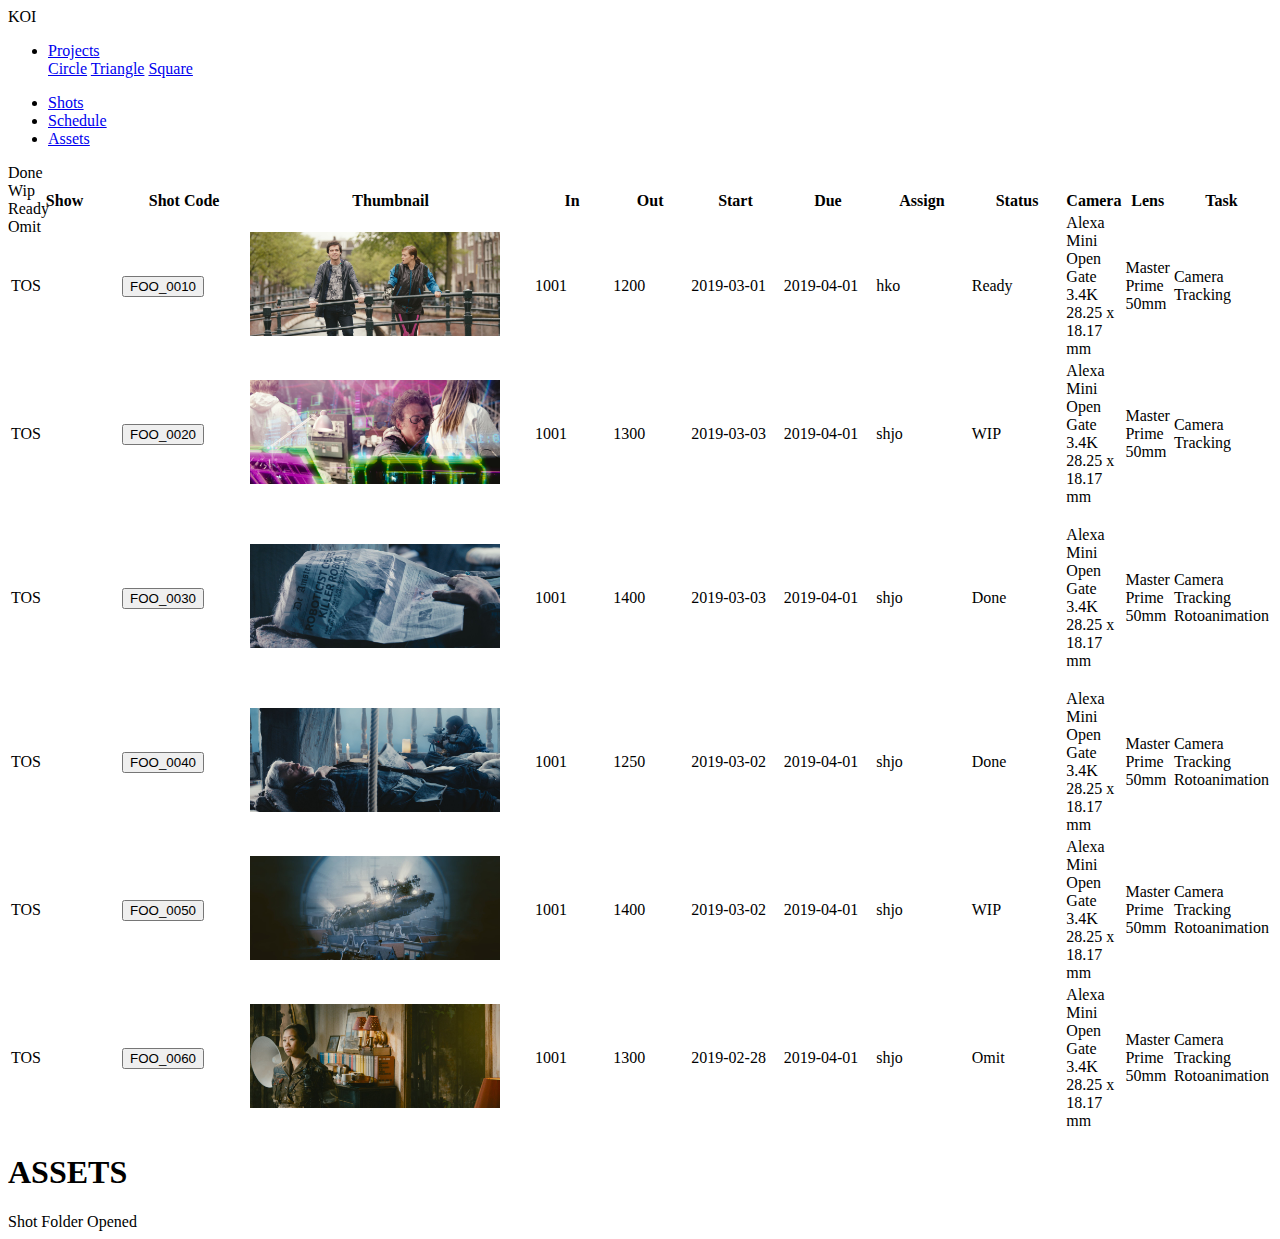
==== index.html @ a9abe132 "edit table" ====
<!doctype html>
<html lang="en">
  <head>
    <!-- Required meta tags -->
    <meta charset="utf-8">
    <meta name="viewport" content="width=device-width, initial-scale=1, shrink-to-fit=no">

    <!-- Bootstrap CSS -->
    <link rel="stylesheet" href="css/bootstrap.min.css">

    <!-- Excel Table Filter CSS -->
    <link rel="stylesheet" href="css/excel-bootstrap-table-filter-style.css">

    <link rel="stylesheet" href="css/fullcalendar.css">


    <style>
      #calendar {
        max-width: 1000px;
        margin: 0 auto;
        padding: 0;
        font-family: "Lucida Grande",Helvetica,Arial,Verdana,sans-serif;
        font-size: 14px;
      }
    </style>



    <title>KOI</title>
  </head>
  <body>

    <!-- Image and text -->
    <nav class="navbar sticky-top navbar-expand-md navbar-light bg-light">
      <span class="navbar-brand m-1 h1">
          KOI
      </span>
        <ul class="navbar-nav mr-auto">
          <li class="nav-item dropdown">
            <a class="nav-link dropdown-toggle m-1" href="#" id="dropdown01" data-toggle="dropdown" aria-haspopup="true" aria-expanded="false">
              Projects
            </a>
            <div class="dropdown-menu" aria-labelledby="dropdown01">
              <a class="dropdown-item" href="#">Circle</a>
              <a class="dropdown-item" href="#">Triangle</a>
              <a class="dropdown-item" href="#">Square</a>
            </div>
          </li>
        </ul>
    </nav>

    <ul class="nav nav-pills m-2" id="pills-tab" role="tablist">
      <li class="nav-item">
        <a class="nav-link active" id="pills-home-tab" data-toggle="pill" href="#pills-home" role="tab" aria-controls="pills-home" aria-selected="true">Shots</a>
      </li>
      <li class="nav-item">
        <a class="nav-link" id="pills-profile-tab" data-toggle="pill" href="#pills-profile" role="tab" aria-controls="pills-profile" aria-selected="false">Schedule</a>
      </li>
      <li class="nav-item">
        <a class="nav-link" id="pills-assets-tab" data-toggle="pill" href="#pills-assets" role="tab" aria-controls="pills-assets" aria-selected="false">Assets</a>
      </li>
    </ul>

    <div class="tab-content" id="pills-tabContent">
      <div class="tab-pane show active" id="pills-home" role="tabpanel" aria-labelledby="pills-home-tab">
        <div class="card">
          <div class="progress" style="height: 25px;">
            <div class="progress-bar bg-success" style="width:40%">
              Done
            </div>
            <div class="progress-bar bg-warning" style="width:40%">
              Wip
            </div>
            <div class="progress-bar bg-danger" style="width:20%">
              Ready
            </div>
            <div class="progress-bar bg-secondary" style="width:10%">
              Omit
            </div>
          </div>
          <table style="font-size: 1.0em" class="table table-dark table-striped table-bordered table-hover text-center mb-0">
            <thead>
              <tr>
                <th style="width: 150px">Show</th>
                <th style="width: 150px">Shot Code</th>
                <th style="width: 300px">Thumbnail</th>
                <th style="width: 100px">In</th>
                <th style="width: 100px">Out</th>
                <th style="width: 120px">Start</th>
                <th style="width: 120px">Due</th>
                <th style="width: 120px">Assign</th>
                <th style="width: 120px">Status</th>
                <th>Camera</th>
                <th>Lens</th>
                <th>Task</th>
              </tr>
            </thead>
            <tbody>
              <tr>
                <td class="align-middle">TOS</td>
                <td class="align-middle"><button type="button" class="btn btn-outline-light" data-toggle="modal" data-target="#exampleModal">FOO_0010</button></td>
                <td class="align-middle"><img src="img/FOO_0010.jpg" style="width: 250px" class="img-fluid" alt="FOO_0010"></td>
                <td class="align-middle">1001</td>
                <td class="align-middle">1200</td>
                <td class="align-middle">2019-03-01</td>
                <td class="align-middle">2019-04-01</td>
                <td class="align-middle">hko</td>
                <td class="align-middle bg-danger">Ready</td>
                <td class="align-middle">Alexa Mini Open Gate 3.4K<br>28.25 x 18.17 mm</td>
                <td class="align-middle">Master Prime 50mm</td>
                <td class="align-middle">Camera Tracking</td>
              </tr>
              <tr>
                <td class="align-middle">TOS</td>
                <td class="align-middle"><button type="button" class="btn btn-outline-light" data-toggle="modal" data-target="#exampleModal">FOO_0020</button></td>
                <td class="align-middle"><img src="img/FOO_0020.jpg" style="width: 250px" class="img-fluid" alt="FOO_0020"></td>
                <td class="align-middle">1001</td>
                <td class="align-middle">1300</td>
                <td class="align-middle">2019-03-03</td>
                <td class="align-middle">2019-04-01</td>
                <td class="align-middle">shjo</td>
                <td class="align-middle bg-warning">WIP</td>
                <td class="align-middle">Alexa Mini Open Gate 3.4K<br>28.25 x 18.17 mm</td>
                <td class="align-middle">Master Prime 50mm</td>
                <td class="align-middle">Camera Tracking</td>
              </tr>
              <tr>
                <td class="align-middle">TOS</td>
                <td class="align-middle"><button type="button" class="btn btn-outline-light" data-toggle="modal" data-target="#exampleModal">FOO_0030</button></td>
                <td class="align-middle"><img src="img/FOO_0030.jpg" style="width: 250px" class="img-fluid" alt="FOO_0030"></td>
                <td class="align-middle">1001</td>
                <td class="align-middle">1400</td>
                <td class="align-middle">2019-03-03</td>
                <td class="align-middle">2019-04-01</td>
                <td class="align-middle">shjo</td>
                <td class="align-middle bg-success">Done</td>
                <td class="align-middle"><p>Alexa Mini Open Gate 3.4K<br>28.25 x 18.17 mm</p></td>
                <td class="align-middle">Master Prime 50mm</td>
                <td class="align-middle">Camera Tracking<br>Rotoanimation</td>
              </tr>
              <tr>
                <td class="align-middle">TOS</td>
                <td class="align-middle"><button type="button" class="btn btn-outline-light" data-toggle="modal" data-target="#exampleModal">FOO_0040</button></td>
                <td class="align-middle"><img src="img/FOO_0040.jpg" style="width: 250px" class="img-fluid" alt="FOO_0040"></td>
                <td class="align-middle">1001</td>
                <td class="align-middle">1250</td>
                <td class="align-middle">2019-03-02</td>
                <td class="align-middle">2019-04-01</td>
                <td class="align-middle">shjo</td>
                <td class="align-middle bg-success">Done</td>
                <td class="align-middle">Alexa Mini Open Gate 3.4K<br>28.25 x 18.17 mm</td>
                <td class="align-middle">Master Prime 50mm</td>
                <td class="align-middle">Camera Tracking<br>Rotoanimation</td>
              </tr>
              <tr>
                <td class="align-middle">TOS</td>
                <td class="align-middle"><button type="button" class="btn btn-outline-light" data-toggle="modal" data-target="#exampleModal">FOO_0050</button></td>
                <td class="align-middle"><img src="img/FOO_0050.jpg" style="width: 250px" class="img-fluid" alt="FOO_0050"></td>
                <td class="align-middle">1001</td>
                <td class="align-middle">1400</td>
                <td class="align-middle">2019-03-02</td>
                <td class="align-middle">2019-04-01</td>
                <td class="align-middle">shjo</td>
                <td class="align-middle bg-warning">WIP</td>
                <td class="align-middle">Alexa Mini Open Gate 3.4K<br>28.25 x 18.17 mm</td>
                <td class="align-middle">Master Prime 50mm</td>
                <td class="align-middle">Camera Tracking<br>Rotoanimation</td>
              </tr>
              <tr>
                <td class="align-middle">TOS</td>
                <td class="align-middle"><button type="button" class="btn btn-outline-light" data-toggle="modal" data-target="#exampleModal">FOO_0060</button></td>
                <td class="align-middle"><img src="img/FOO_0060.jpg" style="width: 250px" class="img-fluid" alt="FOO_0060"></td>
                <td class="align-middle">1001</td>
                <td class="align-middle">1300</td>
                <td class="align-middle">2019-02-28</td>
                <td class="align-middle">2019-04-01</td>
                <td class="align-middle">shjo</td>
                <td class="align-middle bg-secondary">Omit</td>
                <td class="align-middle">Alexa Mini Open Gate 3.4K<br>28.25 x 18.17 mm</td>
                <td class="align-middle">Master Prime 50mm</td>
                <td class="align-middle">Camera Tracking<br>Rotoanimation</td>
              </tr>
            </tbody>
          </table>
        </div>
      </div>
      <div class="tab-pane fade active" id="pills-profile" role="tabpanel" aria-labelledby="pills-profile-tab">
        <div id="calendar"></div>
      </div>
      <div class="tab-pane fade" id="pills-assets" role="tabpanel" aria-labelledby="pills-assets-tab">
        <h1>ASSETS</h1>
      </div>
    </div>

    <!-- Modal -->
    <div class="modal fade" id="exampleModal" tabindex="-1" role="dialog" aria-labelledby="exampleModalLabel" aria-hidden="true">
      <div class="modal-dialog" role="document">
        <div class="modal-content">
          <div class="modal-body">
            Shot Folder Opened
          </div>
        </div>
      </div>
    </div>

    <!-- jQuery first, then Popper.js, then Bootstrap JS -->
    <script src="js/jquery-3.3.1.min.js"></script>
    <script src="js/bootstrap.bundle.min.js"></script>

    <script src="js/moment.js"></script>
    <script src="js/fullcalendar.js"></script>

    <script src="js/excel-bootstrap-table-filter-bundle.min.js"></script>
    <script src="js/jQuery-Tabledit/jquery.tabledit.min.js"></script>

    <script>

      $(document).ready(function() {

        $('#calendar').fullCalendar({
          header: {
            left: 'prev,next today',
            center: 'title',
            right: 'month,agendaWeek,agendaDay,listWeek'
          },
          defaultDate: '2019-01-12',
          navLinks: true, // can click day/week names to navigate views
          editable: true,
          eventLimit: true, // allow "more" link when too many events
          events: [
            {
              title: 'All Day Event',
              start: '2019-01-01',
            },
            {
              title: 'Long Event',
              start: '2019-01-07',
              end: '2019-01-10'
            },
            {
              id: 999,
              title: 'Repeating Event',
              start: '2019-01-09T16:00:00'
            },
            {
              id: 999,
              title: 'Repeating Event',
              start: '2019-01-16T16:00:00'
            },
            {
              title: 'Conference',
              start: '2019-01-11',
              end: '2019-01-13'
            },
            {
              title: 'Meeting',
              start: '2019-01-12T10:30:00',
              end: '2019-01-12T12:30:00'
            },
            {
              title: 'Lunch',
              start: '2019-01-12T12:00:00'
            },
            {
              title: 'Meeting',
              start: '2019-01-12T14:30:00'
            },
            {
              title: 'Happy Hour',
              start: '2019-01-12T17:30:00'
            },
            {
              title: 'Dinner',
              start: '2019-01-12T20:00:00'
            },
            {
              title: 'Birthday Party',
              start: '2019-01-13T07:00:00'
            },
            {
              title: 'Click for Google',
              url: 'http://google.com/',
              start: '2019-01-28'
            }
          ],



        });

      });
    </script>
    <script>
      $('table').Tabledit({
          url: window.location.href,
          eventType: 'dblclick',
          editButton: false,
          deleteButton: false,

          columns: {
              identifier: [0, 'id'],
              editable: [[7, 'assign'], [8, 'status', '{"1": "Ready", "2": "Wip", "3": "Done", "4": "Omit"}']]
          }
        });
    </script>
    <script>
      $('table').excelTableFilter();
    </script>
    <script>
      $('.alert').alert();
    </script>

  </body>
</html>
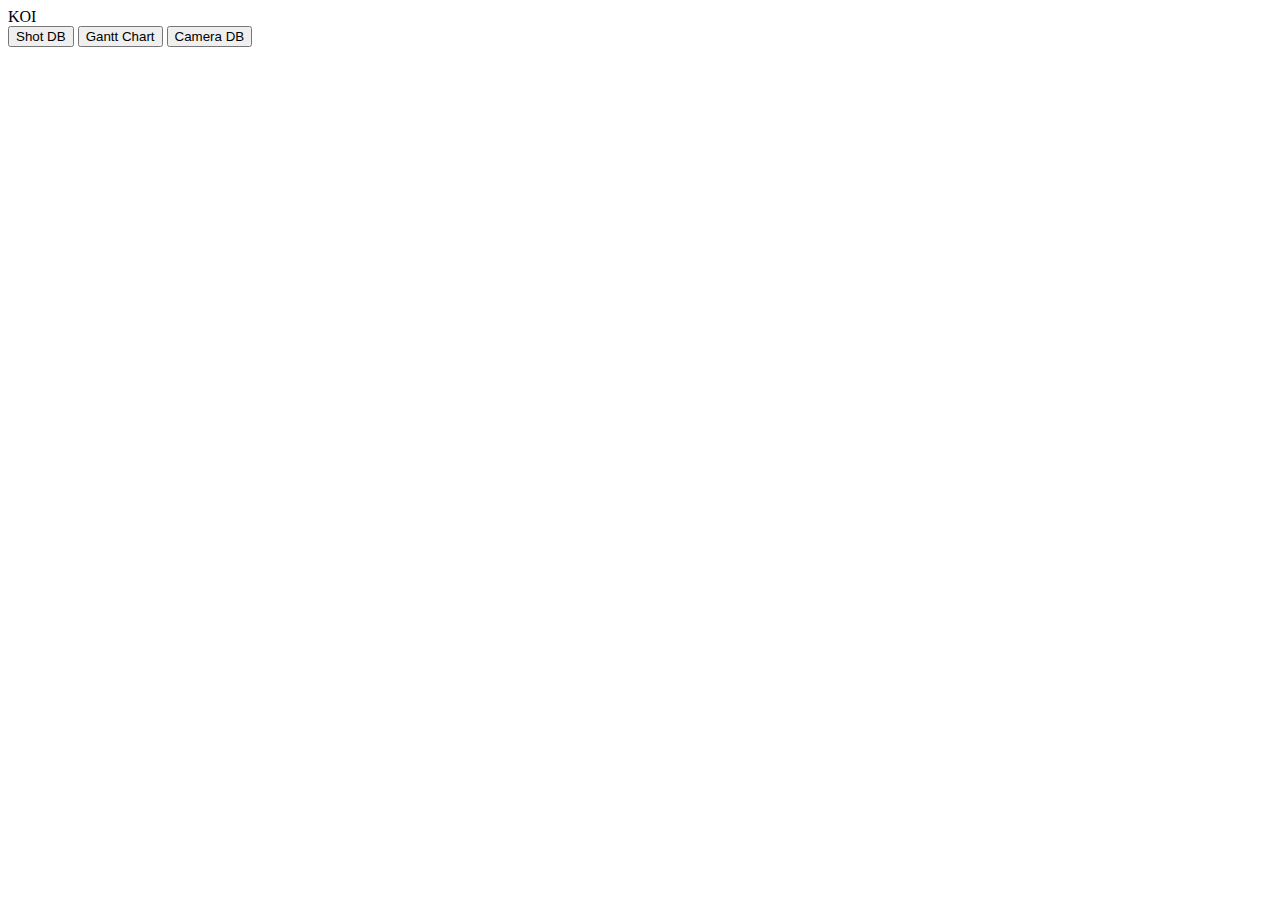
==== commit 0568cd0b: "gogogo" ====
--- a/index.html
+++ b/index.html
@@ -1,313 +1,122 @@
-<!doctype html>
-<html lang="en">
+<!DOCTYPE html>
+<html>
   <head>
-    <!-- Required meta tags -->
     <meta charset="utf-8">
-    <meta name="viewport" content="width=device-width, initial-scale=1, shrink-to-fit=no">
 
-    <!-- Bootstrap CSS -->
-    <link rel="stylesheet" href="css/bootstrap.min.css">
-
-    <!-- Excel Table Filter CSS -->
-    <link rel="stylesheet" href="css/excel-bootstrap-table-filter-style.css">
-
-    <link rel="stylesheet" href="css/fullcalendar.css">
-
+    <link href="css/bootstrap.min.css" rel="stylesheet">
+    <link href="css/pikaday.css" rel="stylesheet">
+    <link href="css/handsontable.full.min.css" rel="stylesheet" media="screen">
 
     <style>
-      #calendar {
-        max-width: 1000px;
-        margin: 0 auto;
-        padding: 0;
-        font-family: "Lucida Grande",Helvetica,Arial,Verdana,sans-serif;
-        font-size: 14px;
+      .currentRow {
+        background-color: #E7E8EF !important;
       }
+
+      .currentCol {
+        background-color: #E7E8EF !important;
+      }
+
     </style>
-
-
 
     <title>KOI</title>
   </head>
   <body>
-
-    <!-- Image and text -->
-    <nav class="navbar sticky-top navbar-expand-md navbar-light bg-light">
-      <span class="navbar-brand m-1 h1">
-          KOI
-      </span>
-        <ul class="navbar-nav mr-auto">
-          <li class="nav-item dropdown">
-            <a class="nav-link dropdown-toggle m-1" href="#" id="dropdown01" data-toggle="dropdown" aria-haspopup="true" aria-expanded="false">
-              Projects
-            </a>
-            <div class="dropdown-menu" aria-labelledby="dropdown01">
-              <a class="dropdown-item" href="#">Circle</a>
-              <a class="dropdown-item" href="#">Triangle</a>
-              <a class="dropdown-item" href="#">Square</a>
-            </div>
-          </li>
-        </ul>
+    <nav class="navbar navbar-light bg-light">
+      <span class="navbar-brand mb-0 h1">KOI</span>
+      <form class="form-inline my-2 my-lg-0">
+        <button class="btn btn-outline-primary mr-sm-2" type="button" onclick="location.href='index.html' ">Shot DB</button>
+        <button class="btn btn-outline-success mr-sm-2" type="button" onclick="location.href='gantt.html'">Gantt Chart</button>
+        <button class="btn btn-outline-danger my-2 my-sm-0" type="button" onclick="location.href='camdb.html'">Camera DB</button>
+      </form>
     </nav>
 
-    <ul class="nav nav-pills m-2" id="pills-tab" role="tablist">
-      <li class="nav-item">
-        <a class="nav-link active" id="pills-home-tab" data-toggle="pill" href="#pills-home" role="tab" aria-controls="pills-home" aria-selected="true">Shots</a>
-      </li>
-      <li class="nav-item">
-        <a class="nav-link" id="pills-profile-tab" data-toggle="pill" href="#pills-profile" role="tab" aria-controls="pills-profile" aria-selected="false">Schedule</a>
-      </li>
-      <li class="nav-item">
-        <a class="nav-link" id="pills-assets-tab" data-toggle="pill" href="#pills-assets" role="tab" aria-controls="pills-assets" aria-selected="false">Assets</a>
-      </li>
-    </ul>
+    <div id="shotdb"></div>
 
-    <div class="tab-content" id="pills-tabContent">
-      <div class="tab-pane show active" id="pills-home" role="tabpanel" aria-labelledby="pills-home-tab">
-        <div class="card">
-          <div class="progress" style="height: 25px;">
-            <div class="progress-bar bg-success" style="width:40%">
-              Done
-            </div>
-            <div class="progress-bar bg-warning" style="width:40%">
-              Wip
-            </div>
-            <div class="progress-bar bg-danger" style="width:20%">
-              Ready
-            </div>
-            <div class="progress-bar bg-secondary" style="width:10%">
-              Omit
-            </div>
-          </div>
-          <table style="font-size: 1.0em" class="table table-dark table-striped table-bordered table-hover text-center mb-0">
-            <thead>
-              <tr>
-                <th style="width: 150px">Show</th>
-                <th style="width: 150px">Shot Code</th>
-                <th style="width: 300px">Thumbnail</th>
-                <th style="width: 100px">In</th>
-                <th style="width: 100px">Out</th>
-                <th style="width: 120px">Start</th>
-                <th style="width: 120px">Due</th>
-                <th style="width: 120px">Assign</th>
-                <th style="width: 120px">Status</th>
-                <th>Camera</th>
-                <th>Lens</th>
-                <th>Task</th>
-              </tr>
-            </thead>
-            <tbody>
-              <tr>
-                <td class="align-middle">TOS</td>
-                <td class="align-middle"><button type="button" class="btn btn-outline-light" data-toggle="modal" data-target="#exampleModal">FOO_0010</button></td>
-                <td class="align-middle"><img src="img/FOO_0010.jpg" style="width: 250px" class="img-fluid" alt="FOO_0010"></td>
-                <td class="align-middle">1001</td>
-                <td class="align-middle">1200</td>
-                <td class="align-middle">2019-03-01</td>
-                <td class="align-middle">2019-04-01</td>
-                <td class="align-middle">hko</td>
-                <td class="align-middle bg-danger">Ready</td>
-                <td class="align-middle">Alexa Mini Open Gate 3.4K<br>28.25 x 18.17 mm</td>
-                <td class="align-middle">Master Prime 50mm</td>
-                <td class="align-middle">Camera Tracking</td>
-              </tr>
-              <tr>
-                <td class="align-middle">TOS</td>
-                <td class="align-middle"><button type="button" class="btn btn-outline-light" data-toggle="modal" data-target="#exampleModal">FOO_0020</button></td>
-                <td class="align-middle"><img src="img/FOO_0020.jpg" style="width: 250px" class="img-fluid" alt="FOO_0020"></td>
-                <td class="align-middle">1001</td>
-                <td class="align-middle">1300</td>
-                <td class="align-middle">2019-03-03</td>
-                <td class="align-middle">2019-04-01</td>
-                <td class="align-middle">shjo</td>
-                <td class="align-middle bg-warning">WIP</td>
-                <td class="align-middle">Alexa Mini Open Gate 3.4K<br>28.25 x 18.17 mm</td>
-                <td class="align-middle">Master Prime 50mm</td>
-                <td class="align-middle">Camera Tracking</td>
-              </tr>
-              <tr>
-                <td class="align-middle">TOS</td>
-                <td class="align-middle"><button type="button" class="btn btn-outline-light" data-toggle="modal" data-target="#exampleModal">FOO_0030</button></td>
-                <td class="align-middle"><img src="img/FOO_0030.jpg" style="width: 250px" class="img-fluid" alt="FOO_0030"></td>
-                <td class="align-middle">1001</td>
-                <td class="align-middle">1400</td>
-                <td class="align-middle">2019-03-03</td>
-                <td class="align-middle">2019-04-01</td>
-                <td class="align-middle">shjo</td>
-                <td class="align-middle bg-success">Done</td>
-                <td class="align-middle"><p>Alexa Mini Open Gate 3.4K<br>28.25 x 18.17 mm</p></td>
-                <td class="align-middle">Master Prime 50mm</td>
-                <td class="align-middle">Camera Tracking<br>Rotoanimation</td>
-              </tr>
-              <tr>
-                <td class="align-middle">TOS</td>
-                <td class="align-middle"><button type="button" class="btn btn-outline-light" data-toggle="modal" data-target="#exampleModal">FOO_0040</button></td>
-                <td class="align-middle"><img src="img/FOO_0040.jpg" style="width: 250px" class="img-fluid" alt="FOO_0040"></td>
-                <td class="align-middle">1001</td>
-                <td class="align-middle">1250</td>
-                <td class="align-middle">2019-03-02</td>
-                <td class="align-middle">2019-04-01</td>
-                <td class="align-middle">shjo</td>
-                <td class="align-middle bg-success">Done</td>
-                <td class="align-middle">Alexa Mini Open Gate 3.4K<br>28.25 x 18.17 mm</td>
-                <td class="align-middle">Master Prime 50mm</td>
-                <td class="align-middle">Camera Tracking<br>Rotoanimation</td>
-              </tr>
-              <tr>
-                <td class="align-middle">TOS</td>
-                <td class="align-middle"><button type="button" class="btn btn-outline-light" data-toggle="modal" data-target="#exampleModal">FOO_0050</button></td>
-                <td class="align-middle"><img src="img/FOO_0050.jpg" style="width: 250px" class="img-fluid" alt="FOO_0050"></td>
-                <td class="align-middle">1001</td>
-                <td class="align-middle">1400</td>
-                <td class="align-middle">2019-03-02</td>
-                <td class="align-middle">2019-04-01</td>
-                <td class="align-middle">shjo</td>
-                <td class="align-middle bg-warning">WIP</td>
-                <td class="align-middle">Alexa Mini Open Gate 3.4K<br>28.25 x 18.17 mm</td>
-                <td class="align-middle">Master Prime 50mm</td>
-                <td class="align-middle">Camera Tracking<br>Rotoanimation</td>
-              </tr>
-              <tr>
-                <td class="align-middle">TOS</td>
-                <td class="align-middle"><button type="button" class="btn btn-outline-light" data-toggle="modal" data-target="#exampleModal">FOO_0060</button></td>
-                <td class="align-middle"><img src="img/FOO_0060.jpg" style="width: 250px" class="img-fluid" alt="FOO_0060"></td>
-                <td class="align-middle">1001</td>
-                <td class="align-middle">1300</td>
-                <td class="align-middle">2019-02-28</td>
-                <td class="align-middle">2019-04-01</td>
-                <td class="align-middle">shjo</td>
-                <td class="align-middle bg-secondary">Omit</td>
-                <td class="align-middle">Alexa Mini Open Gate 3.4K<br>28.25 x 18.17 mm</td>
-                <td class="align-middle">Master Prime 50mm</td>
-                <td class="align-middle">Camera Tracking<br>Rotoanimation</td>
-              </tr>
-            </tbody>
-          </table>
-        </div>
-      </div>
-      <div class="tab-pane fade active" id="pills-profile" role="tabpanel" aria-labelledby="pills-profile-tab">
-        <div id="calendar"></div>
-      </div>
-      <div class="tab-pane fade" id="pills-assets" role="tabpanel" aria-labelledby="pills-assets-tab">
-        <h1>ASSETS</h1>
-      </div>
-    </div>
+    <script src="js/handsontable.full.min.js"></script>
+    <script src="js/moment.js"></script>
+    <script src="js/pikaday.js"></script>
 
-    <!-- Modal -->
-    <div class="modal fade" id="exampleModal" tabindex="-1" role="dialog" aria-labelledby="exampleModalLabel" aria-hidden="true">
-      <div class="modal-dialog" role="document">
-        <div class="modal-content">
-          <div class="modal-body">
-            Shot Folder Opened
-          </div>
-        </div>
-      </div>
-    </div>
-
-    <!-- jQuery first, then Popper.js, then Bootstrap JS -->
-    <script src="js/jquery-3.3.1.min.js"></script>
-    <script src="js/bootstrap.bundle.min.js"></script>
-
-    <script src="js/moment.js"></script>
-    <script src="js/fullcalendar.js"></script>
-
-    <script src="js/excel-bootstrap-table-filter-bundle.min.js"></script>
-    <script src="js/jQuery-Tabledit/jquery.tabledit.min.js"></script>
+    <script type="text/javascript" src="data/test.js"></script>
 
     <script>
+      var container;
+      var hot;
 
-      $(document).ready(function() {
+      function statusRenderer(instance, td, row, col, prop, value, cellProperties) {
+        Handsontable.renderers.TextRenderer.apply(this, arguments);
 
-        $('#calendar').fullCalendar({
-          header: {
-            left: 'prev,next today',
-            center: 'title',
-            right: 'month,agendaWeek,agendaDay,listWeek'
-          },
-          defaultDate: '2019-01-12',
-          navLinks: true, // can click day/week names to navigate views
-          editable: true,
-          eventLimit: true, // allow "more" link when too many events
-          events: [
-            {
-              title: 'All Day Event',
-              start: '2019-01-01',
-            },
-            {
-              title: 'Long Event',
-              start: '2019-01-07',
-              end: '2019-01-10'
-            },
-            {
-              id: 999,
-              title: 'Repeating Event',
-              start: '2019-01-09T16:00:00'
-            },
-            {
-              id: 999,
-              title: 'Repeating Event',
-              start: '2019-01-16T16:00:00'
-            },
-            {
-              title: 'Conference',
-              start: '2019-01-11',
-              end: '2019-01-13'
-            },
-            {
-              title: 'Meeting',
-              start: '2019-01-12T10:30:00',
-              end: '2019-01-12T12:30:00'
-            },
-            {
-              title: 'Lunch',
-              start: '2019-01-12T12:00:00'
-            },
-            {
-              title: 'Meeting',
-              start: '2019-01-12T14:30:00'
-            },
-            {
-              title: 'Happy Hour',
-              start: '2019-01-12T17:30:00'
-            },
-            {
-              title: 'Dinner',
-              start: '2019-01-12T20:00:00'
-            },
-            {
-              title: 'Birthday Party',
-              start: '2019-01-13T07:00:00'
-            },
-            {
-              title: 'Click for Google',
-              url: 'http://google.com/',
-              start: '2019-01-28'
-            }
-          ],
+        if (value === 'Ready') {
+          td.style.background = '#d93749';
+        }
+
+        if (value === 'Wip') {
+          td.style.background = '#fdc02f';
+        }
+
+        if (value === 'Done') {
+          td.style.background = '#30a54a';
+        }
+
+        if (value === 'Omit') {
+          td.style.background = '#6b747c';
+        }
+      }
+
+      function imageRenderer(instance, td, row, col, prop, value, cellProperties) {
+        Handsontable.renderers.cellDecorator.apply(this, arguments);
+        Handsontable.dom.fastInnerHTML(td, '<img class="img" style="max-width: 100%; height: auto; display: block;" src=' + value + '>');
+      }
+
+      Handsontable.renderers.registerRenderer('statusRenderer', statusRenderer);
+
+      container = document.getElementById('shotdb');
+      hot = new Handsontable(container, {
+        //readOnly: false,
+        //editor: false,
+        //data: Handsontable.helper.createSpreadsheetData(60, 13),
+        data: JSON.parse(JSON.stringify(db)),
+        rowHeaders: false,
+        colHeaders: ['Show', 'Shot', 'Thumbnail', 'In', 'Out', 'Start', 'Due', 'Assign', 'Status', 'Preview', 'Camera', 'Lens', 'Task'],
+        columns: [
+          {data: "Show", readOnly: true},
+          {data: "Shot", readOnly: true},
+          {data: "Thumbnail", width: "200px", renderer: imageRenderer},
+          {data: "In", readOnly: true},
+          {data: "Out", readOnly: true},
+          {data: "Start", type: 'date', dateFormat: 'YYYY/MM/DD'},
+          {data: "Due", type: 'date', dateFormat: 'YYYY/MM/DD'},
+          {data: "Assign"},
+          {data: "Status", editor: 'select', selectOptions: ['Ready', 'Wip', 'Done', 'Omit']},
+          {data: "Preview"},
+          {data: "Camera"},
+          {data: "Lens"},
+          {data: "Task"}
+        ],
+        filters: true,
+        dropdownMenu: ['filter_by_condition', 'filter_action_bar', 'filter_by_value'],
+        stretchH: 'all',
+        fixedRowsTop: 0,
+        fillHandle: false,
+        rowHeights: "100%",
+        className: "htCenter htMiddle",
+        //currentRowClassName: 'currentRow',
+        //currentColClassName: 'currentCol',
+        multiColumnSorting: true,
+        enterBeginsEditing: false,
+        cells: function (row, col) {
+          var cellProperties = {};
+          var data = this.instance.getData();
+
+          if (col === 8) {
+            cellProperties.renderer = "statusRenderer"; // uses lookup map
+          }
+
+          return cellProperties;
+        },
+        licenseKey: `non-commercial-and-evaluation`
+      });
 
 
-
-        });
-
-      });
-    </script>
-    <script>
-      $('table').Tabledit({
-          url: window.location.href,
-          eventType: 'dblclick',
-          editButton: false,
-          deleteButton: false,
-
-          columns: {
-              identifier: [0, 'id'],
-              editable: [[7, 'assign'], [8, 'status', '{"1": "Ready", "2": "Wip", "3": "Done", "4": "Omit"}']]
-          }
-        });
-    </script>
-    <script>
-      $('table').excelTableFilter();
-    </script>
-    <script>
-      $('.alert').alert();
     </script>
 
   </body>
